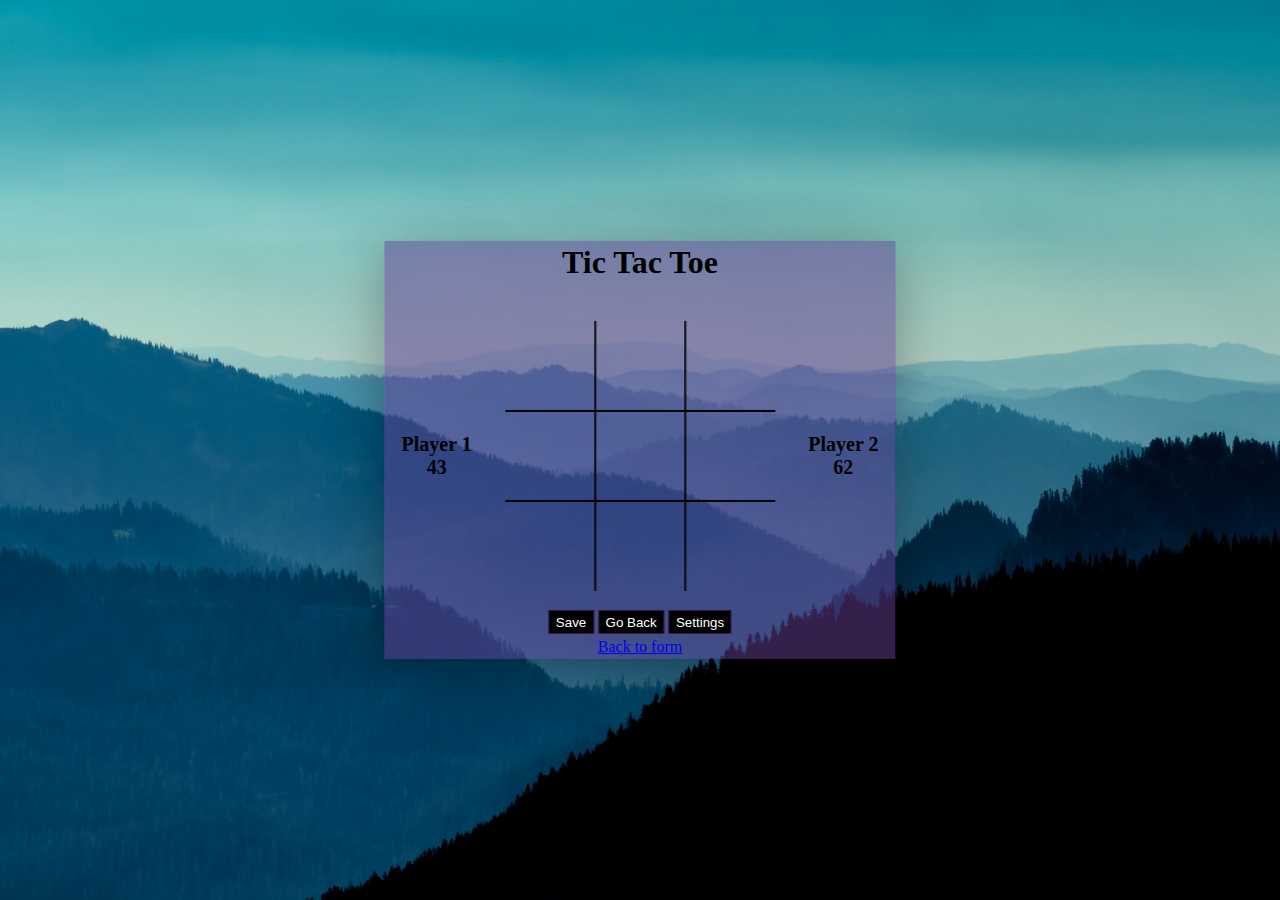
==== game.html @ d1c09040 "login form" ====
<html>

<head>
    <link rel="stylesheet" href="gameStyles.css">
    <script src="gameScript.js" defer></script>
</head>

<body>

    <div class="formWrapper">
        <table>
            <tr>
                <td></td>
                <td>
                    <h1>Tic Tac Toe</h1>
                </td>
                <td></td>
            </tr>
            <tr>
                <td scope="player">
                    <div class="playerA-panel">
                        <div class="player-name" id="name-0">Player 1</div>
                        <div class="player-score" id="score-0">43</div>
                    </div>
                </td>
                <td scope="board">
                    <div class="board" id="board">
                        <div class="cell" data-cell></div>
                        <div class="cell" data-cell></div>
                        <div class="cell" data-cell></div>
                        <div class="cell" data-cell></div>
                        <div class="cell" data-cell></div>
                        <div class="cell" data-cell></div>
                        <div class="cell" data-cell></div>
                        <div class="cell" data-cell></div>
                        <div class="cell" data-cell></div>
                    </div>
                </td>
                <td scope="player">
                    <div class="playerB-panel">
                        <div class="player-name" id="name-1">Player 2</div>
                        <div class="player-score" id="score-1">62</div>
                    </div>
                </td>
            </tr>
            <tr>
                <td></td>
                <td>
                    <input type="button" value="Save" scope="button">
                    <input type="button" value="Go Back" scope="button">
                    <input type="button" value="Settings" scope="button">
                </td>
                <td></td>
            </tr>
            <tr>
                <td></td>
                <td>
                    <a href="index.html">Back to form</a>
                </td>
                <td></td>
            </tr>
        </table>
        <div class="winning-message" id="winningMessage">
            <div data-winning-message-text></div>
            <button id="restartButton">Restart</button>
        </div>
    </div>

</body>

</html>
---- gameStyles.css ----
body {
    background-image:  url(Images/blueMountains.jpg);
    /* background-image: linear-gradient(rgba(180, 84, 236, 0.4), rgba(20, 20, 100, 0.4)), url(Images/blueMountains.jpg); */
    background-size: cover;
    background-position: center;
    position: relative;
    margin: 0;
}

div.formWrapper {
    /* width: 1000px; */
    position: absolute;
    top: 50%;
    left: 50%;
    transform: translate(-50%, -50%);
    background: rgba(99, 62, 148, 0.5);
    box-shadow: 0px 10px 50px rgba(0, 0, 0, 0.3);
}

td {
    justify-content: center;
    align-content: center;
    justify-items: center;
    align-items: center;
    text-align: center;
    /* border: 1px solid red; */
}

td[scope="board"] {
    display: flex;
}

td[scope="player"] {
    width: 20%;
    font-size: 20px;
    font-weight: bold;
}

*, *::after, *::before {
    box-sizing: border-box;
}

:root {
    --cell-size: 90px;
    --mark-size: calc(var(--cell-size) * .9);
}

.board {
    width: 300px;
    height: 300px;
    display: grid;
    justify-content: center;
    align-content: center;
    justify-items: center;
    align-items: center;
    grid-template-columns: repeat(3, auto);
    /* border: 1px solid green; */
}

.cell {
    width: var(--cell-size);
    height: var(--cell-size);
    border: 1px solid black;
    display: flex;
    justify-content: center;
    align-items: center;
    position: relative;
    cursor: pointer;
}

.cell:first-child,
.cell:nth-child(2),
.cell:nth-child(3) {
    border-top: none;
}

.cell:nth-child(3n + 1) {
    border-left: none;
}

.cell:nth-child(3n + 3) {
    border-right: none;
}

.cell:last-child,
.cell:nth-child(8),
.cell:nth-child(7) {
    border-bottom: none;
}

.cell.x,
.cell.circle {
    cursor: not-allowed;
}

.cell.x::before,
.cell.x::after,
.cell.circle::before {
  background-color: black;
}

.board.x .cell:not(.x):not(.circle):hover::before,
.board.x .cell:not(.x):not(.circle):hover::after,
.board.circle .cell:not(.x):not(.circle):hover::before {
  background-color: lightgrey;
}

.cell.x::before,
.cell.x::after,
.board.x .cell:not(.x):not(.circle):hover::before,
.board.x .cell:not(.x):not(.circle):hover::after {
    content: '';
    position: absolute;
    width: calc(var(--mark-size) * .15);
    height: var(--mark-size);
}

.cell.x::before,
.board.x .cell:not(.x):not(.circle):hover::before {
    transform: rotate(45deg);
}

.cell.x::after,
.board.x .cell:not(.x):not(.circle):hover::after  {
    transform: rotate(-45deg);
}


/* circle */
.cell.circle::before,
.cell.circle::after,
.board.circle .cell:not(.x):not(.circle):hover::before,
.board.circle .cell:not(.x):not(.circle):hover::after {
    content: '';
    position: absolute;
    border-radius: 50%;
}

.cell.circle::before,
.board.circle .cell:not(.x):not(.circle):hover::before {
    width: var(--mark-size);
    height: var(--mark-size);
}

.cell.circle::after,
.board.circle .cell:not(.x):not(.circle):hover::after {
    width: calc(var(--mark-size) * .7);
    height:calc(var(--mark-size) * .7);
    background-color: rgb(207, 180, 243);
}

.winning-message {
    display: none;
    position: fixed;
    top: 0;
    left: 0;
    right: 0;
    bottom: 0;
    background-color: rgba(0, 0, 0, .5);
    justify-content: center;
    align-items: center;
    color: white;
    font-size: 5rem;
    flex-direction: column;
}

.winning-message button {
    font-size: 3rem;
    background-color: white;
    border: 1px solid black;
    padding: .25em .5em;
    cursor: pointer;
}

.winning-message button:hover {
    background-color: black;
    color: white;
    border-color: white;
}

.winning-message.show {
    display: flex;
  }

  /* Buttons settings */
.formWrapper input[scope="button"] {
    background-color: black;
    color: white;
    border: 1px solid rgba(99, 62, 148, 0.5);
    padding: .25em .5em;
    cursor: pointer;
}

.formWrapper input[scope="button"]:hover {
    background-color: rgba(99, 62, 148, 0.5);
    color: white;
    border-color: black;
}
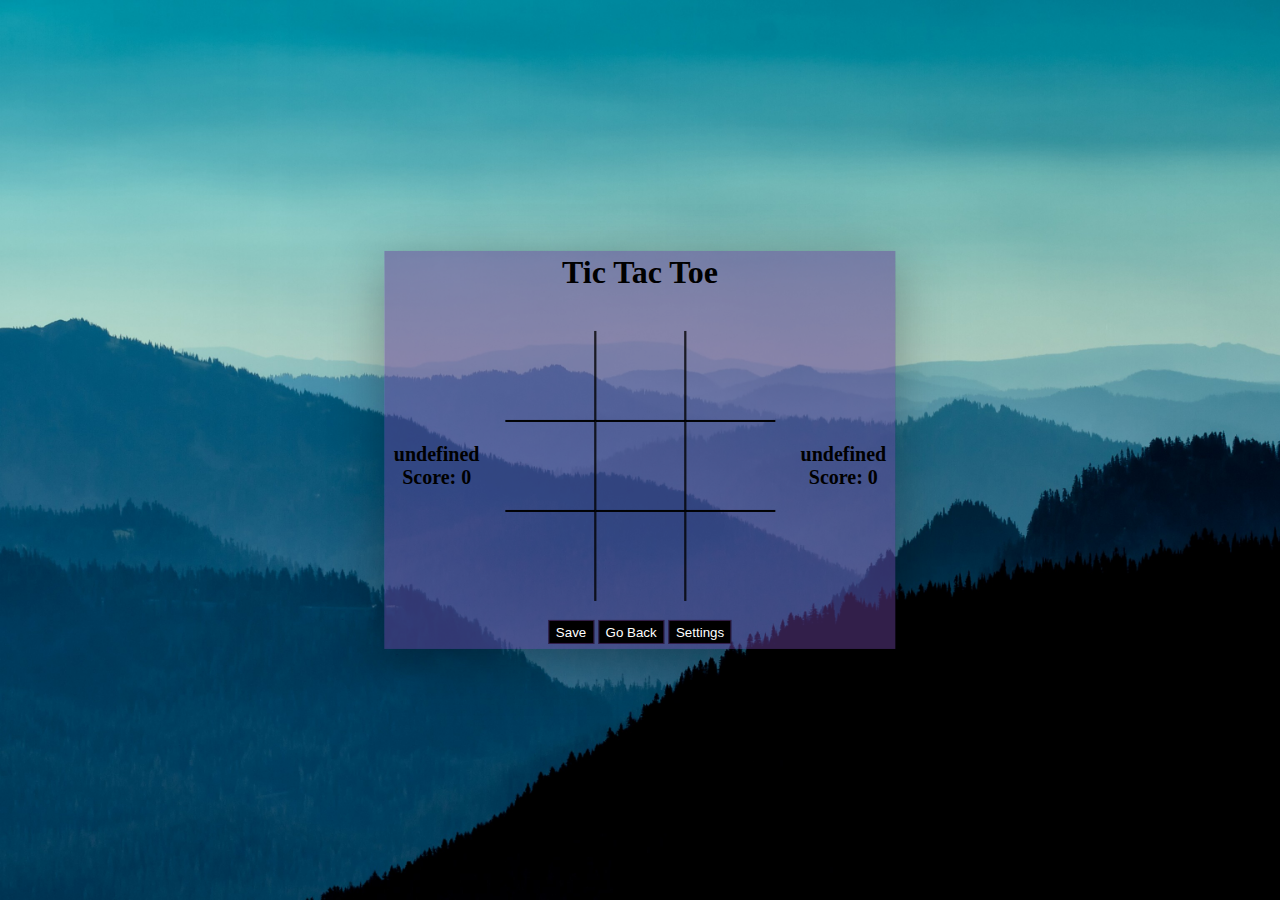
==== commit 43bb2dff: "add players name" ====
--- a/game.html
+++ b/game.html
@@ -19,7 +19,7 @@
             <tr>
                 <td scope="player">
                     <div class="playerA-panel">
-                        <div class="player-name" id="name-0">Player 1</div>
+                        <div class="player-name" id="name-0">Player A</div>
                         <div class="player-score" id="score-0">43</div>
                     </div>
                 </td>
@@ -38,7 +38,7 @@
                 </td>
                 <td scope="player">
                     <div class="playerB-panel">
-                        <div class="player-name" id="name-1">Player 2</div>
+                        <div class="player-name" id="name-1">Player B</div>
                         <div class="player-score" id="score-1">62</div>
                     </div>
                 </td>
@@ -46,19 +46,13 @@
             <tr>
                 <td></td>
                 <td>
-                    <input type="button" value="Save" scope="button">
-                    <input type="button" value="Go Back" scope="button">
-                    <input type="button" value="Settings" scope="button">
+                    <input type="button" value="Save" scope="button" />
+                    <input type="button" value="Go Back" scope="button" onclick="stepBack" />
+                    <input type="button" value="Settings" scope="button" onClick="location.href='index.html'" />
                 </td>
                 <td></td>
             </tr>
-            <tr>
-                <td></td>
-                <td>
-                    <a href="index.html">Back to form</a>
-                </td>
-                <td></td>
-            </tr>
+            <tr></tr>
         </table>
         <div class="winning-message" id="winningMessage">
             <div data-winning-message-text></div>
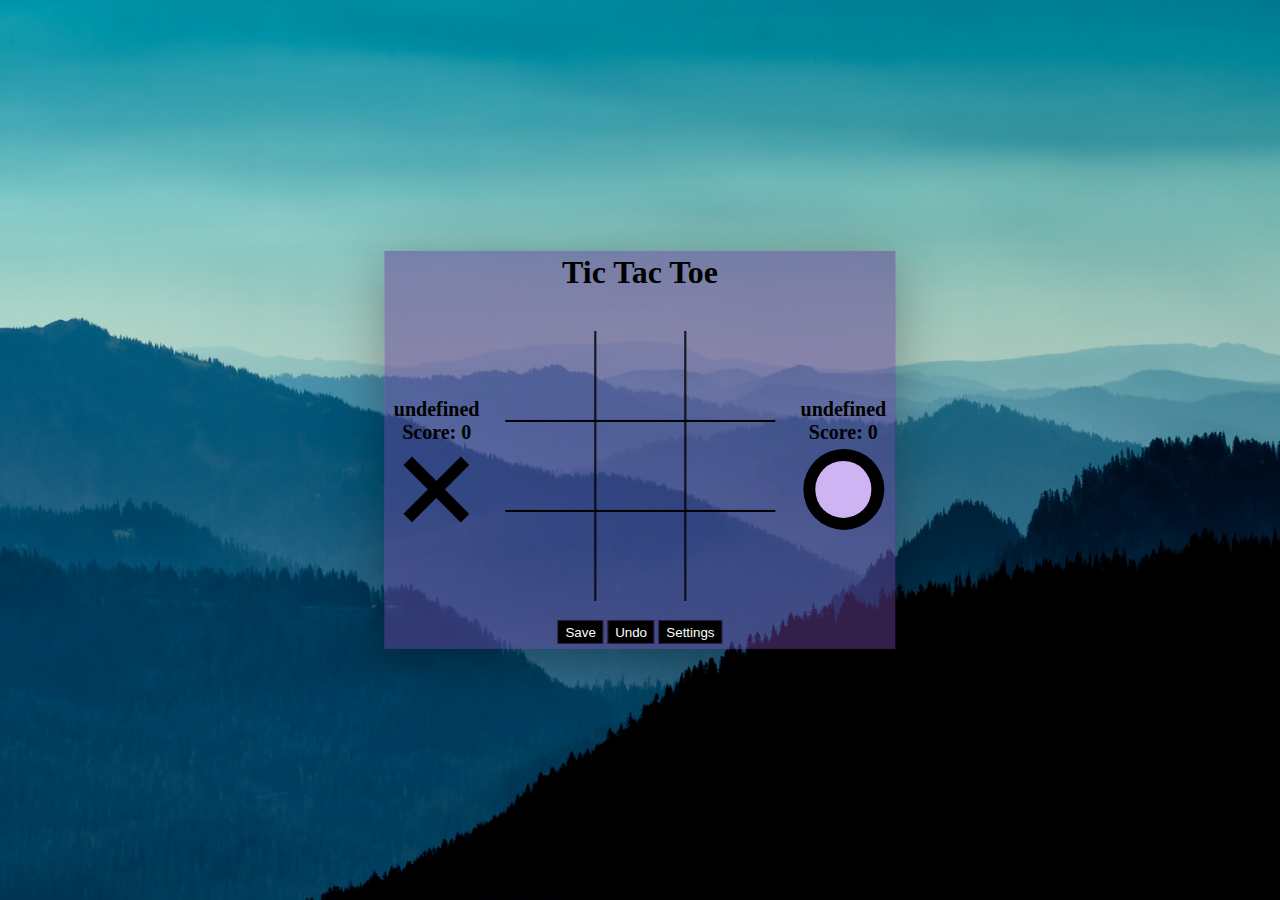
==== commit ef9bce1f: "switch X`s and O`s" ====
--- a/game.html
+++ b/game.html
@@ -18,9 +18,10 @@
             </tr>
             <tr>
                 <td scope="player">
-                    <div class="playerA-panel">
+                    <div class="playerAPanel">
                         <div class="player-name" id="name-0">Player A</div>
                         <div class="player-score" id="score-0">43</div>
+                        <div class="cell x con" id="playerA-cell"></div>
                     </div>
                 </td>
                 <td scope="board">
@@ -37,9 +38,10 @@
                     </div>
                 </td>
                 <td scope="player">
-                    <div class="playerB-panel">
+                    <div class="playerBPanel">
                         <div class="player-name" id="name-1">Player B</div>
                         <div class="player-score" id="score-1">62</div>
+                        <div class="cell circle con" id="playerB-cell"></div>
                     </div>
                 </td>
             </tr>
@@ -47,7 +49,7 @@
                 <td></td>
                 <td>
                     <input type="button" value="Save" scope="button" />
-                    <input type="button" value="Go Back" scope="button" onclick="stepBack" />
+                    <input type="button" value="Undo" scope="button" onclick="stepBack" />
                     <input type="button" value="Settings" scope="button" onClick="location.href='index.html'" />
                 </td>
                 <td></td>
--- a/gameStyles.css
+++ b/gameStyles.css
@@ -88,6 +88,10 @@
     border-bottom: none;
 }
 
+.con {
+    border-left: none;
+}
+
 .cell.x,
 .cell.circle {
     cursor: not-allowed;
@@ -195,4 +199,5 @@
     background-color: rgba(99, 62, 148, 0.5);
     color: white;
     border-color: black;
-}+}
+
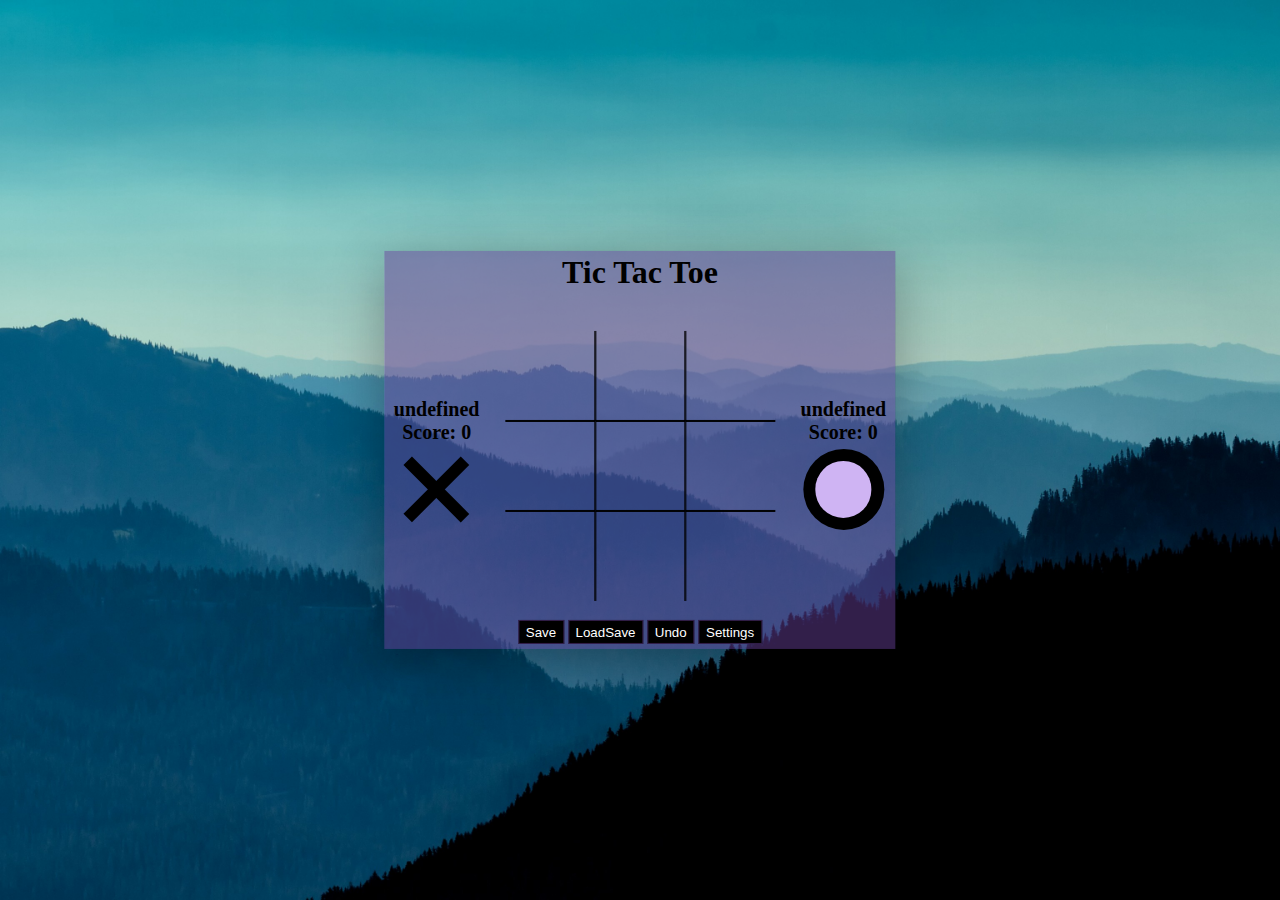
==== commit 8acdd878: "save and load from localstorage" ====
--- a/game.html
+++ b/game.html
@@ -48,8 +48,9 @@
             <tr>
                 <td></td>
                 <td>
-                    <input type="button" value="Save" scope="button" />
-                    <input type="button" value="Undo" scope="button" onclick="stepBack" />
+                    <input type="button" value="Save" scope="button" onclick="saveLocalstorage()" />
+                    <input type="button" value="LoadSave" scope="button" onclick="loadLocalstorage()" />
+                    <input type="button" value="Undo" scope="button" onclick="undoStep()" />
                     <input type="button" value="Settings" scope="button" onClick="location.href='index.html'" />
                 </td>
                 <td></td>
